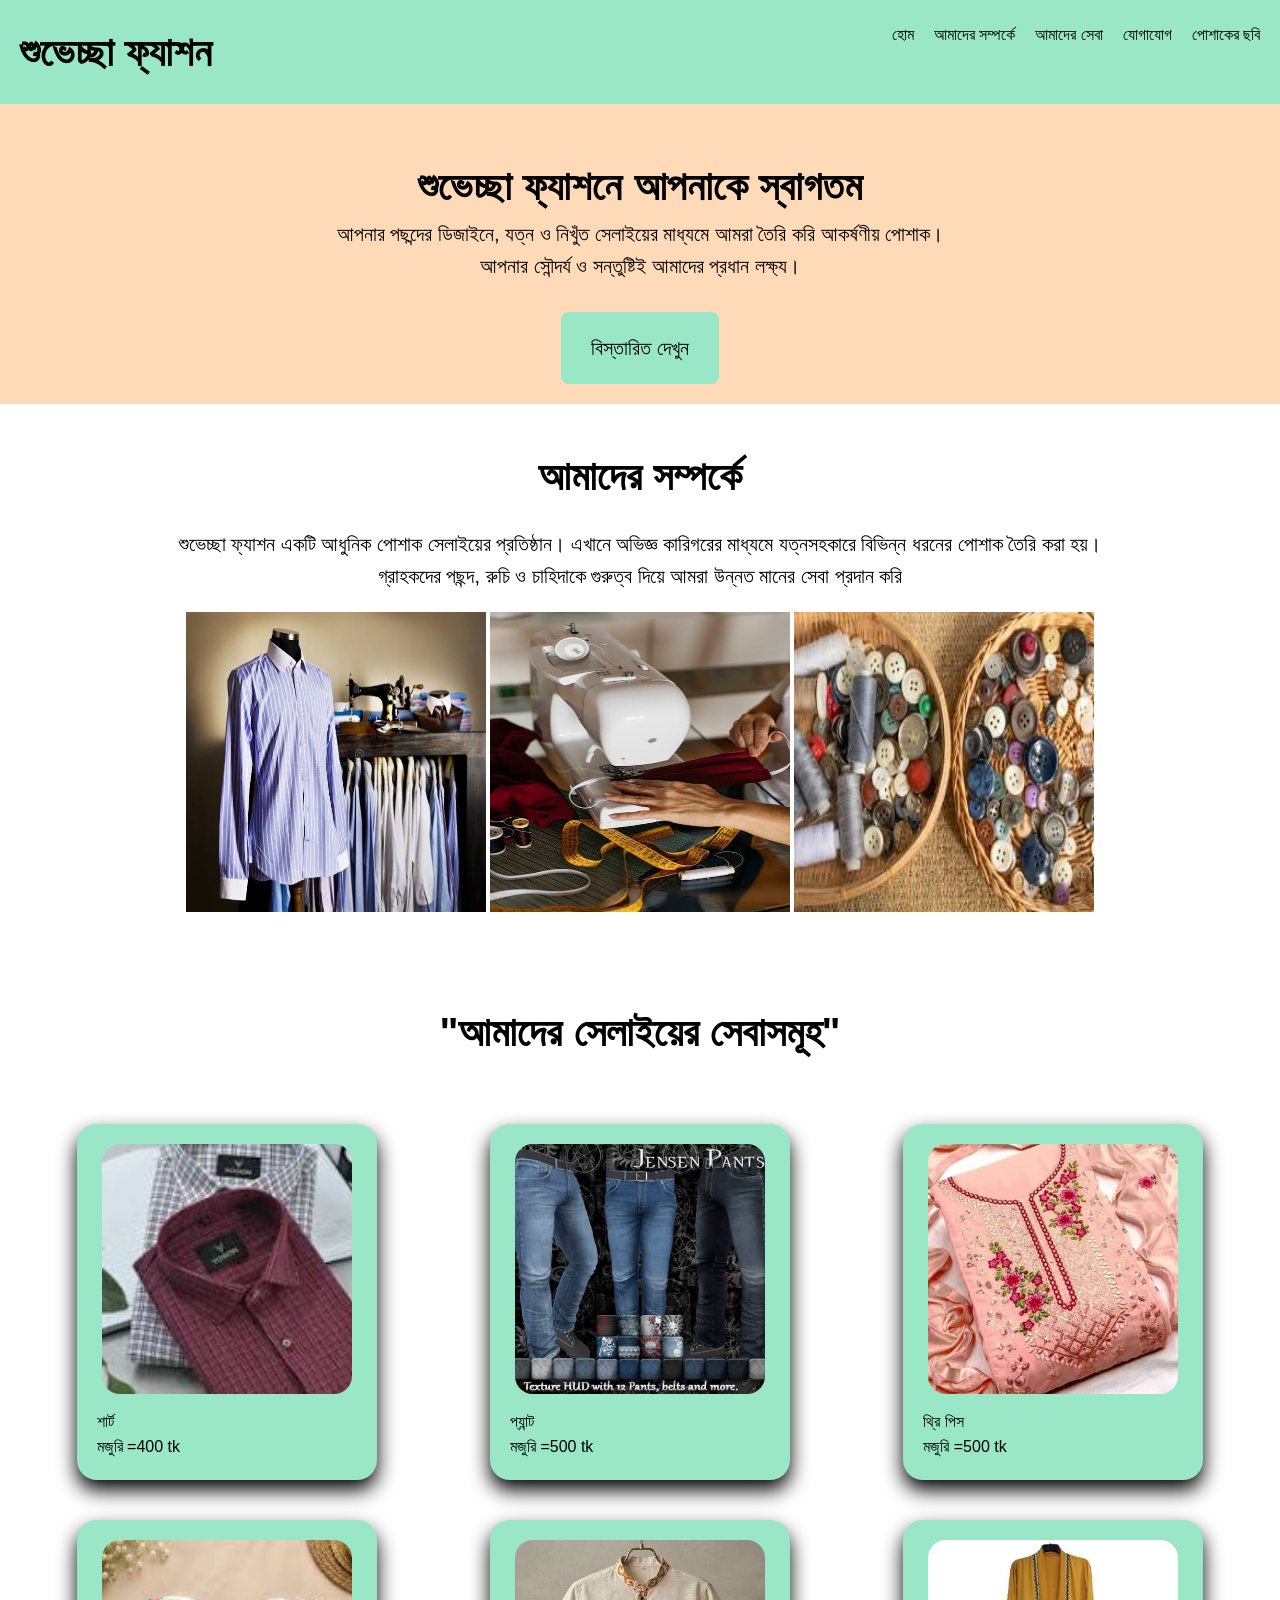
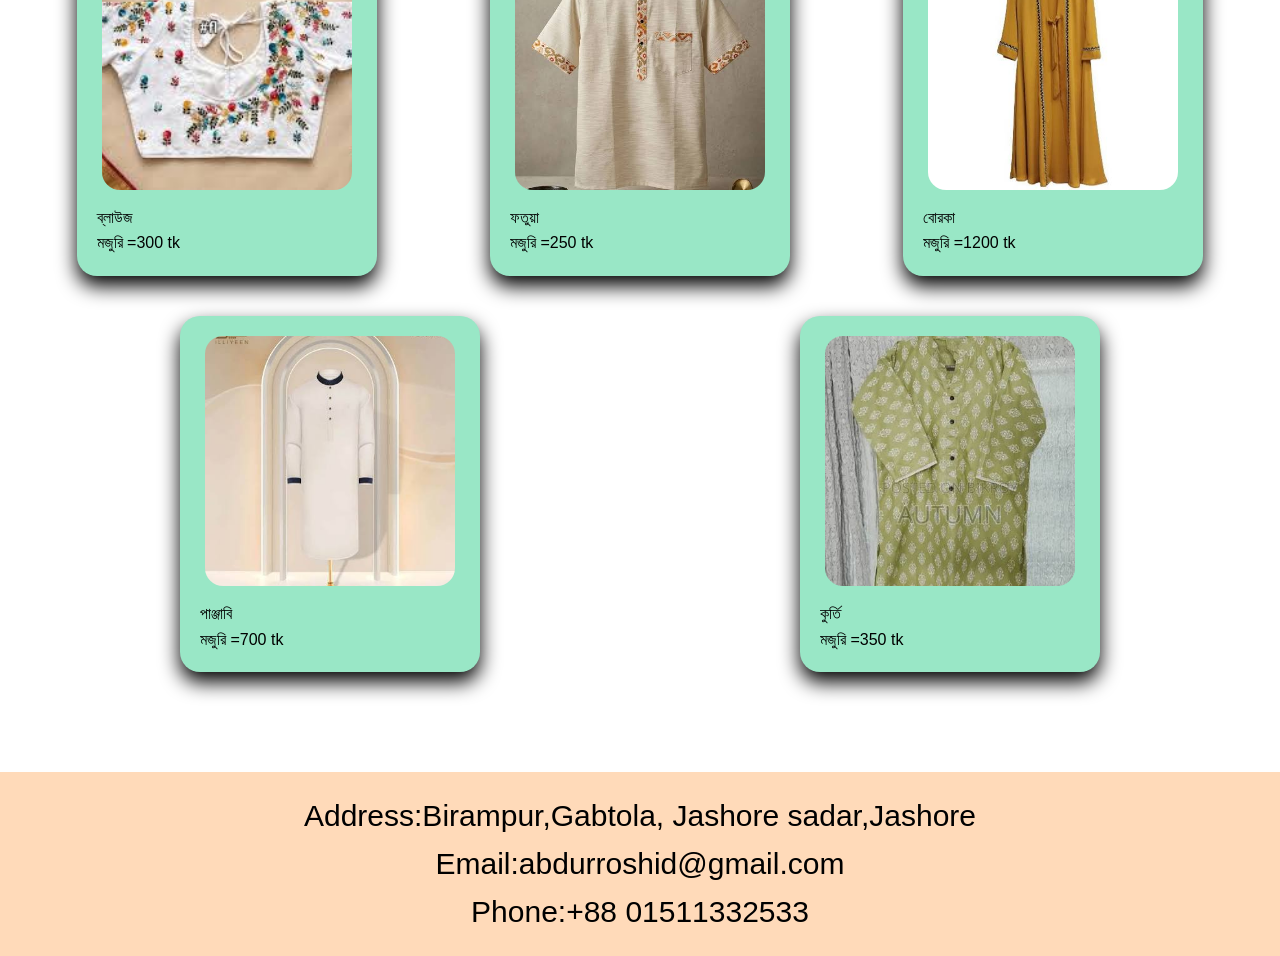
==== index.html @ 90d0fc17 "first commit" ====
<!DOCTYPE html>
<html lang="en">
<head>
    <meta charset="UTF-8">
    <meta name="viewport" content="width=device-width, initial-scale=1.0">
    <title>Document</title>
    <link rel="stylesheet" href="style.css">
</head>
<body>
    <header>
        <div class="logo">
            শুভেচ্ছা ফ্যাশন
        </div>
        <nav>
            <ul>
                <li><a href="index.html"></a>হোম</li>
                <li><a href="index.html"></a>আমাদের সম্পর্কে</li>
                <li><a href="index.html"></a>আমাদের সেবা</li>
                <li><a href="index.html"></a>যোগাযোগ</li>
                <li><a href="index.html"></a>পোশাকের ছবি</li>
                  </ul>
         </nav>
    </header>
    <section class="hero">
        <h1>শুভেচ্ছা ফ্যাশনে আপনাকে স্বাগতম</h1>
        <p>আপনার পছন্দের ডিজাইনে, যত্ন ও নিখুঁত সেলাইয়ের মাধ্যমে আমরা তৈরি করি আকর্ষণীয় পোশাক।<br> আপনার সৌন্দর্য ও সন্তুষ্টিই আমাদের প্রধান লক্ষ্য।</p>
        <a href="visit.html" class="btn">বিস্তারিত দেখুন</a>
    </section>
    <section class="about">
        
        <h1>আমাদের সম্পর্কে</h1>
        <p>শুভেচ্ছা ফ্যাশন একটি আধুনিক পোশাক সেলাইয়ের প্রতিষ্ঠান। এখানে অভিজ্ঞ কারিগরের মাধ্যমে যত্নসহকারে বিভিন্ন ধরনের পোশাক তৈরি করা হয়। <br>গ্রাহকদের পছন্দ, রুচি ও চাহিদাকে গুরুত্ব দিয়ে আমরা উন্নত মানের সেবা প্রদান করি</p>
        <img src="shirt.jpg" alt="shirts" width="300" height="300">
        <img src="shirt 1.jpg" alt="shirts" width="300" height="300">
        <img src="shirt 2.jpg" alt="shirts" width="300" height="300">
    </section>

        <section class="collection">
            <h2>"আমাদের সেলাইয়ের সেবাসমূহ"</h2>

        <div class="cards">

            <div class="card">
                <img src="shirt 4.jpg" alt="shirts" width="300" height="300">
                <p>শার্ট</p>
                <p>মজুরি =400 tk</p>
                </div>

                <div class="card">
                <img src="shirt 6.jpg" alt="pant" width="300" height="300">
                <p>প্যান্ট</p>
                <p>মজুরি =500 tk</p>
                </div>

                <div class="card">
                <img src="shirt 5.jpg" alt="3 piece" width="300" height="300">
                <p>থ্রি পিস</p>
                <p>মজুরি =500 tk</p>
                </div>

                <div class="card">
                <img src="shirt 7.jpg" alt="bluse" width="300" height="300">
                <p>ব্লাউজ</p>
                <p>মজুরি =300 tk</p>
                </div>

                <div class="card">
                <img src="shirt 11.jpg" alt="fotua" width="300" height="300">
                <p>ফতুয়া</p>
                <p>মজুরি =250 tk</p>
                </div>

                <div class="card">
                <img src="shirt 10.jpg" alt="borka" width="300" height="300">
                <p>বোরকা</p>
                <p>মজুরি =1200 tk</p>
                </div>

                <div class="card">
                <img src="shirt 12.jpg" alt="panjabi" width="300" height="300">
                <p>পাঞ্জাবি</p>
                <p>মজুরি =700 tk</p>
                </div>

                <div class="card">
                <img src="shirt 9.jpg" alt="kurti" width="300" height="300">
                <p>কুর্তি</p>
                <p>মজুরি =350 tk</p>

                </div>

        </div>

       </section>

       <footer>
        <p>Address:Birampur,Gabtola,
           Jashore sadar,Jashore</p>
        <p>Email:abdurroshid@gmail.com</p>
        <p>Phone:+88 01511332533</p>
    </footer>

    
    
</body>
</html>
---- style.css ----
*{
    margin:0px;
    padding:0px;
    box-sizing: border-box;
}

body{
    font-family:arial,sans-serif;
    background-color:white;
    color:black;
    line-height: 1.6;

}

header{
    background-color:rgb(153, 231, 198);
    color: black;
    padding:20px;
    display:flex;
    justify-content:space-between;

}

.logo{
    font-size: 40px;
    font-weight: bold;
}

nav ul{
    display:flex;
    list-style: none;
}

nav ul li{
    margin-left: 20px;

}

nav li a{
    color:black;
    text-decoration: none;
    font-size: 18px;
}
nav ul li a:hover{
    color:white;
    transition: color 0.3s;
}

section{
    padding: 40px 20px;
}

.hero{
    background-color:peachpuff ;
    color:black;
    height:300px;
    justify-content:center;
    align-items:center;
    padding-top:50px;
    text-align: center;
    
}

.hero h1{
    font-size: 40px;
}

.hero p{
    font-size: 20px;
}

.hero .btn{
    display:inline-block;
    margin-top:30px;
    padding:20px 30px;
    color:black;
    text-decoration:none;
    font-size:20px;
    border-radius: 8px;
    background-color:rgb(153, 231, 198);
}

.hero .btn:hover{
    background-color: white;
    transition: background-color 0.10s;
}

.about{
    background-color:white;
    color:black;
    padding:40px 20px;
    text-align:center;
}

.about h1{
    font-size: 40px;
    margin-bottom: 20px;
}

.about p{
    font-size: 20px;
    margin-bottom: 20px;

}

.collection h2{
    text-align:center;
    font-size: 40px;
}

.collection .cards{
    display:flex;
    justify-content: space-around;
    flex-wrap: wrap;
    margin-top: 40px; 
    align-items: flex-start;

}

.collection .card{
    background-color:rgb(153, 231, 198);
    width:300px;
    margin:20px;
    padding:20px;
    border-radius: 20px;
    box-shadow: 0 10px 20px;
    transition: transform 0.3s;
}

.collection .card img{
    width:250px;
    height:250px;
    display:block;
    object-fit: cover;
    border-radius:18px;
    margin:0 auto 15px;
}

footer{
    background-color:peachpuff;
    color:black;
    text-align: center;
    padding:20px;
    margin-top:40px;
    font-size: 30px;
}

@media (max-width: 480px) {

    .navbar {
        padding: 15px;
    }

    .nav-links {
        gap: 10px;
    }

    .nav-links a {
        font-size: 13px;
    }

    .hero h1 {
        font-size: 28px;
    }

    .hero p {
        font-size: 14px;
    }

    .cards {
        flex-direction: column;
        align-items: center;
    }

    .card {
        width: 90%;
    }

    .collection {
        padding: 20px 10px;
    }

    .contact {
        padding: 20px 10px;
    }

}
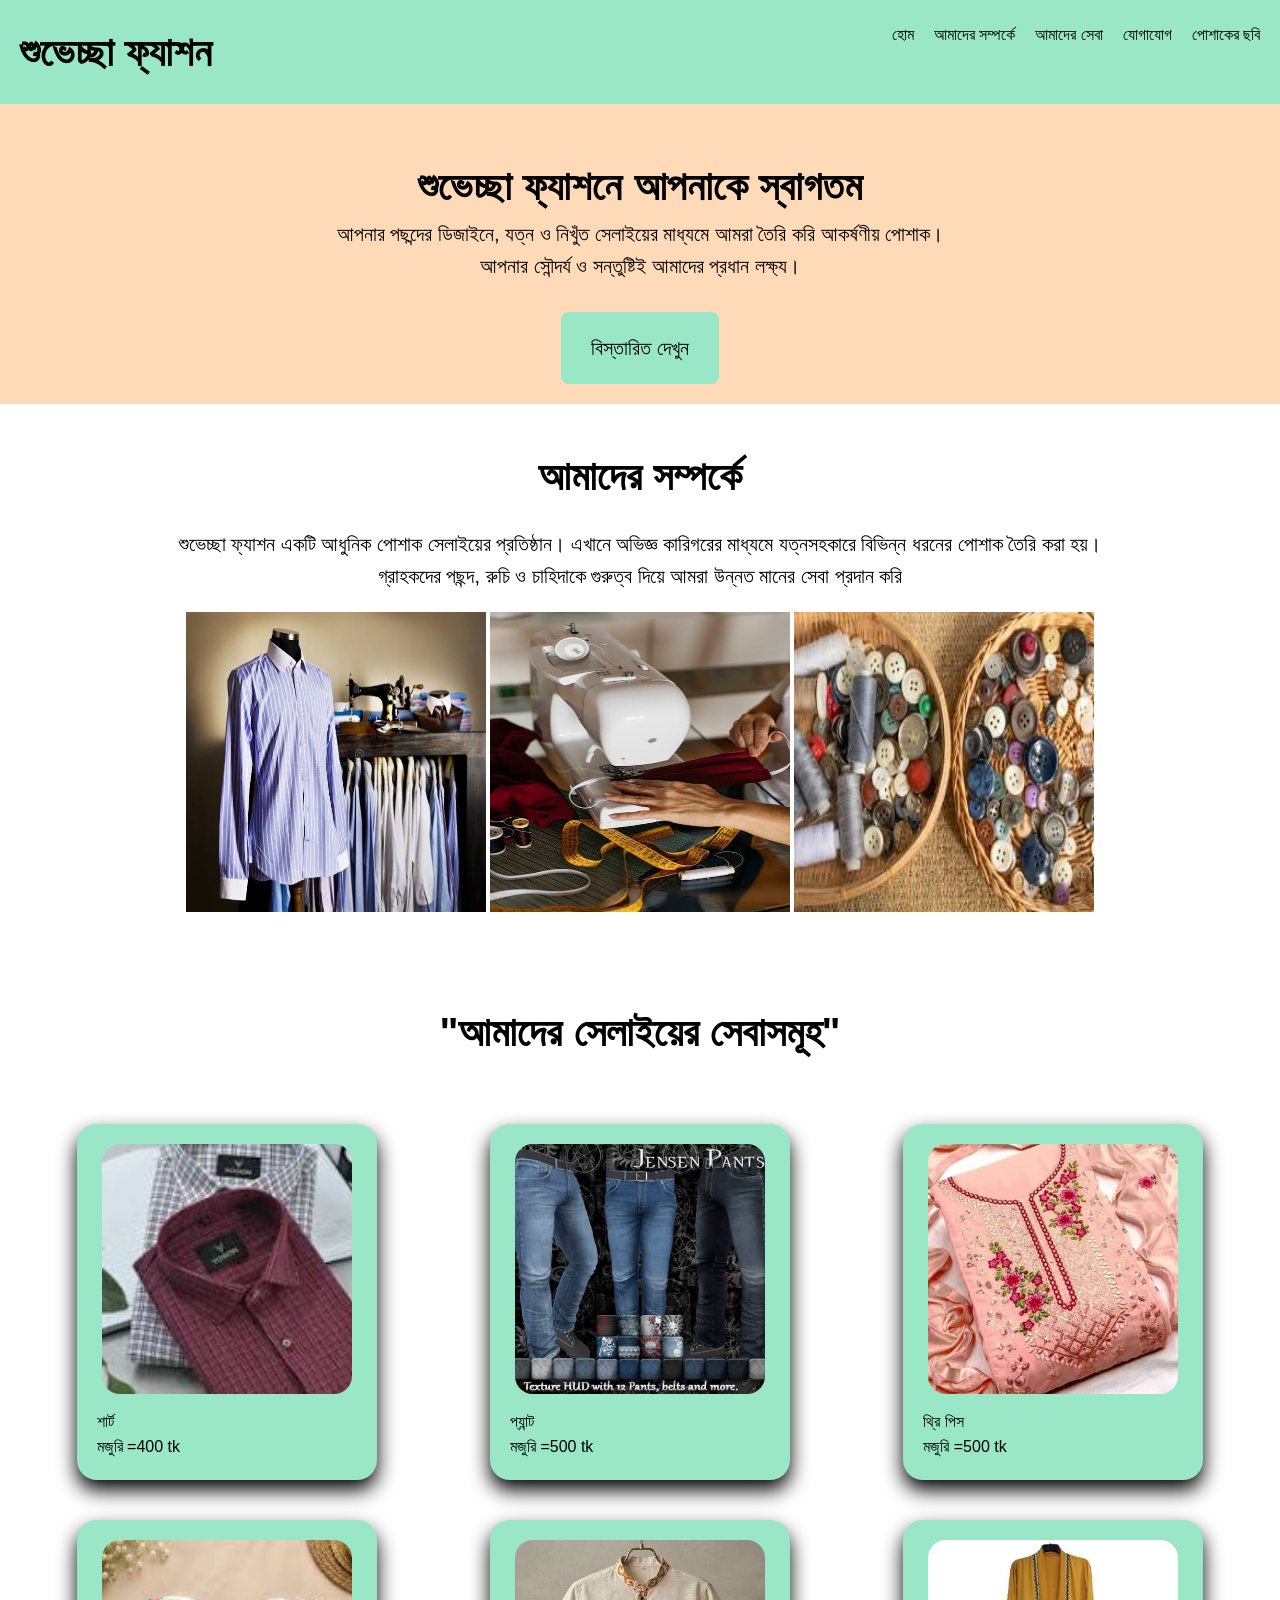
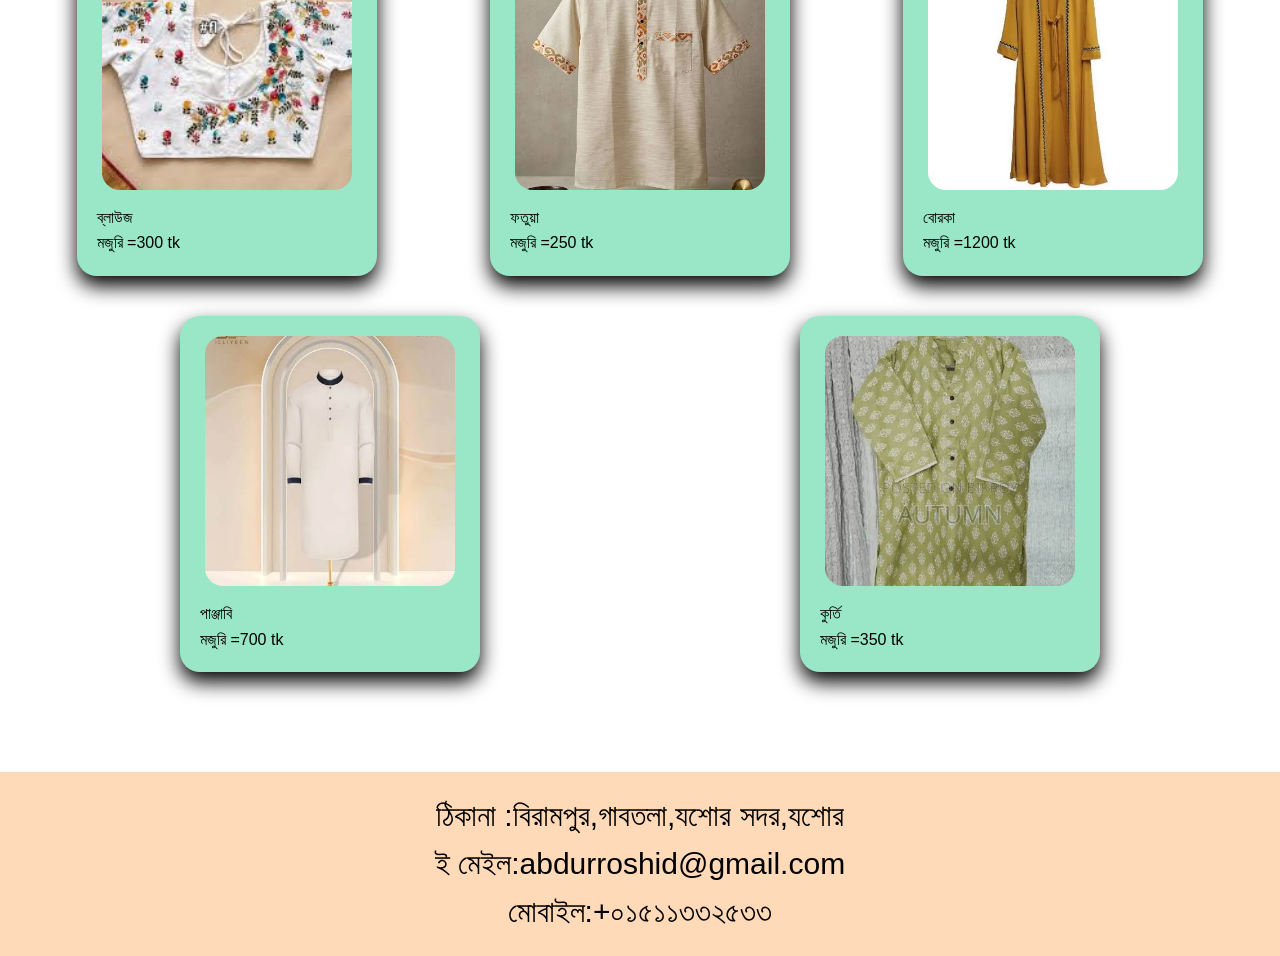
==== commit 4b97ea9e: "olpo ektu change" ====
--- a/index.html
+++ b/index.html
@@ -94,10 +94,9 @@
        </section>
 
        <footer>
-        <p>Address:Birampur,Gabtola,
-           Jashore sadar,Jashore</p>
-        <p>Email:abdurroshid@gmail.com</p>
-        <p>Phone:+88 01511332533</p>
+        <p>ঠিকানা :বিরামপুর,গাবতলা,যশোর সদর,যশোর</p>
+        <p>ই মেইল:abdurroshid@gmail.com</p>
+        <p>মোবাইল:+০১৫১১৩৩২৫৩৩</p>
     </footer>
 
     
